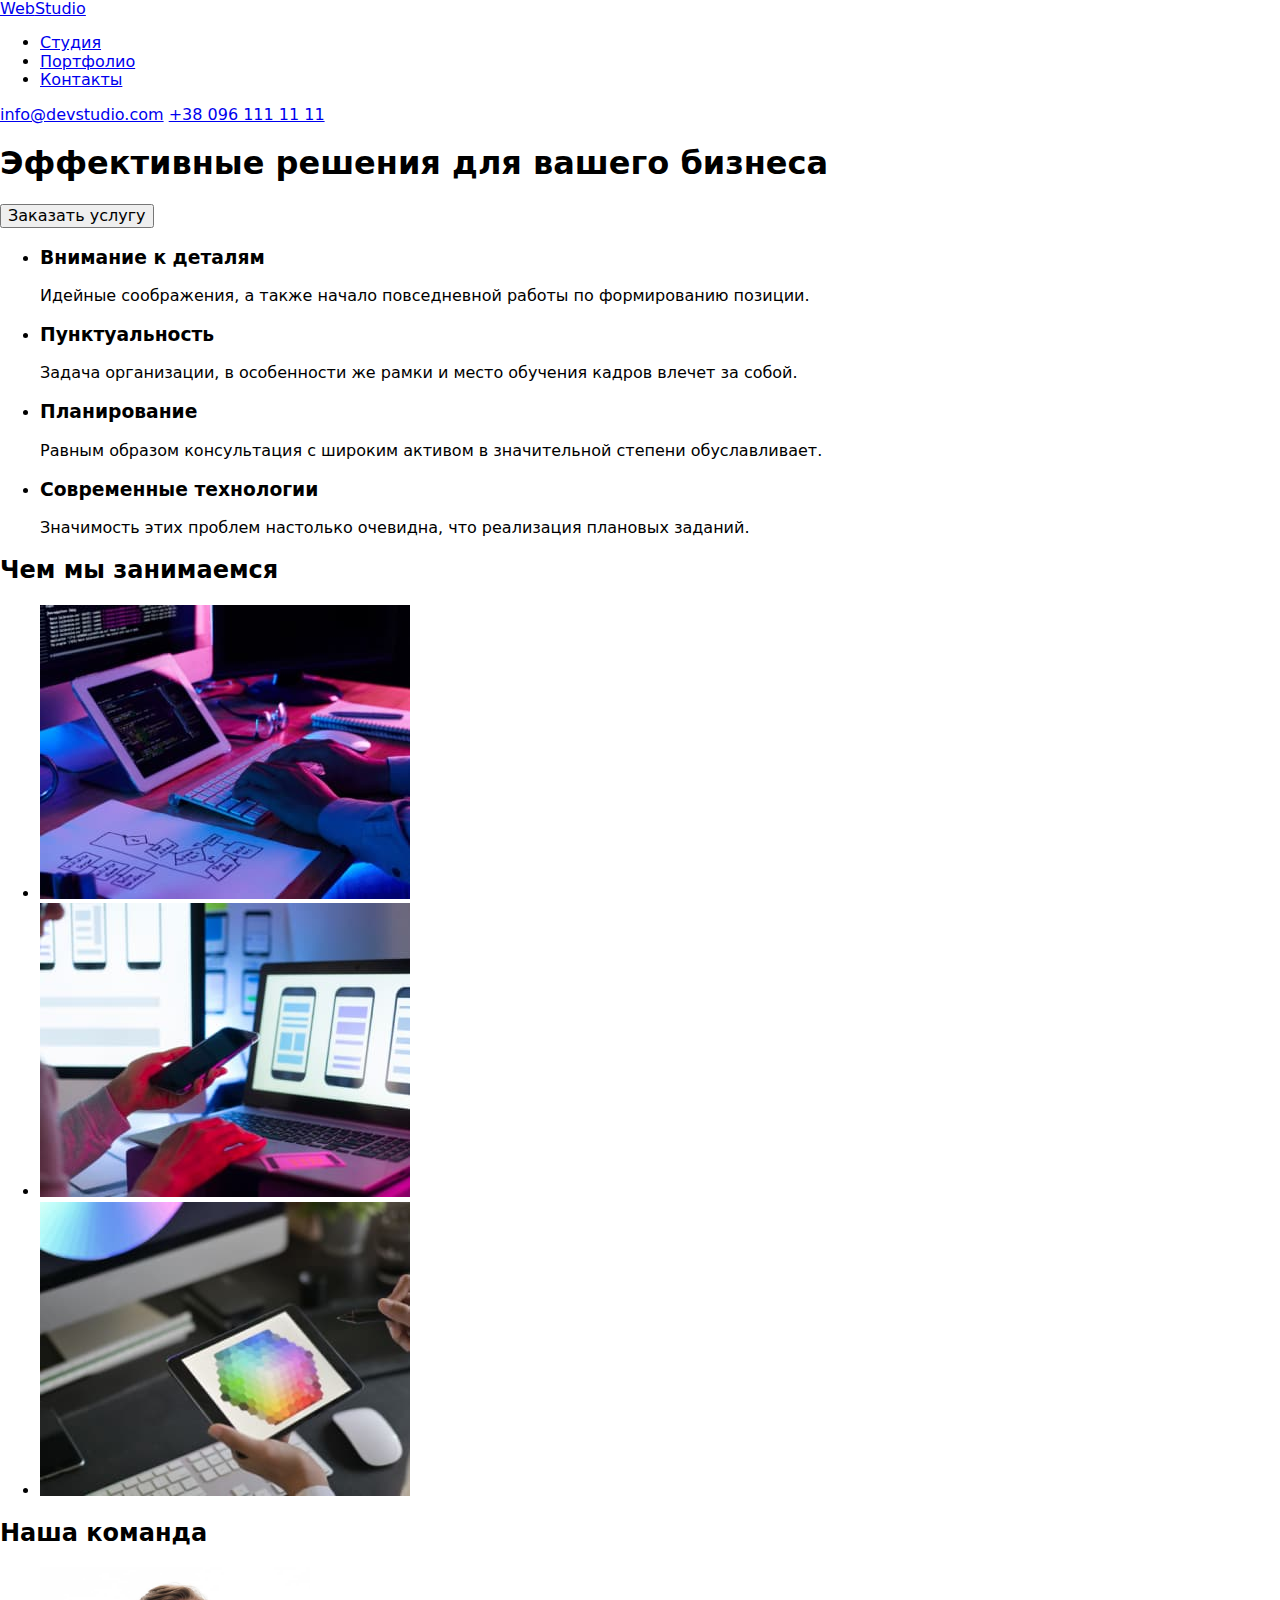
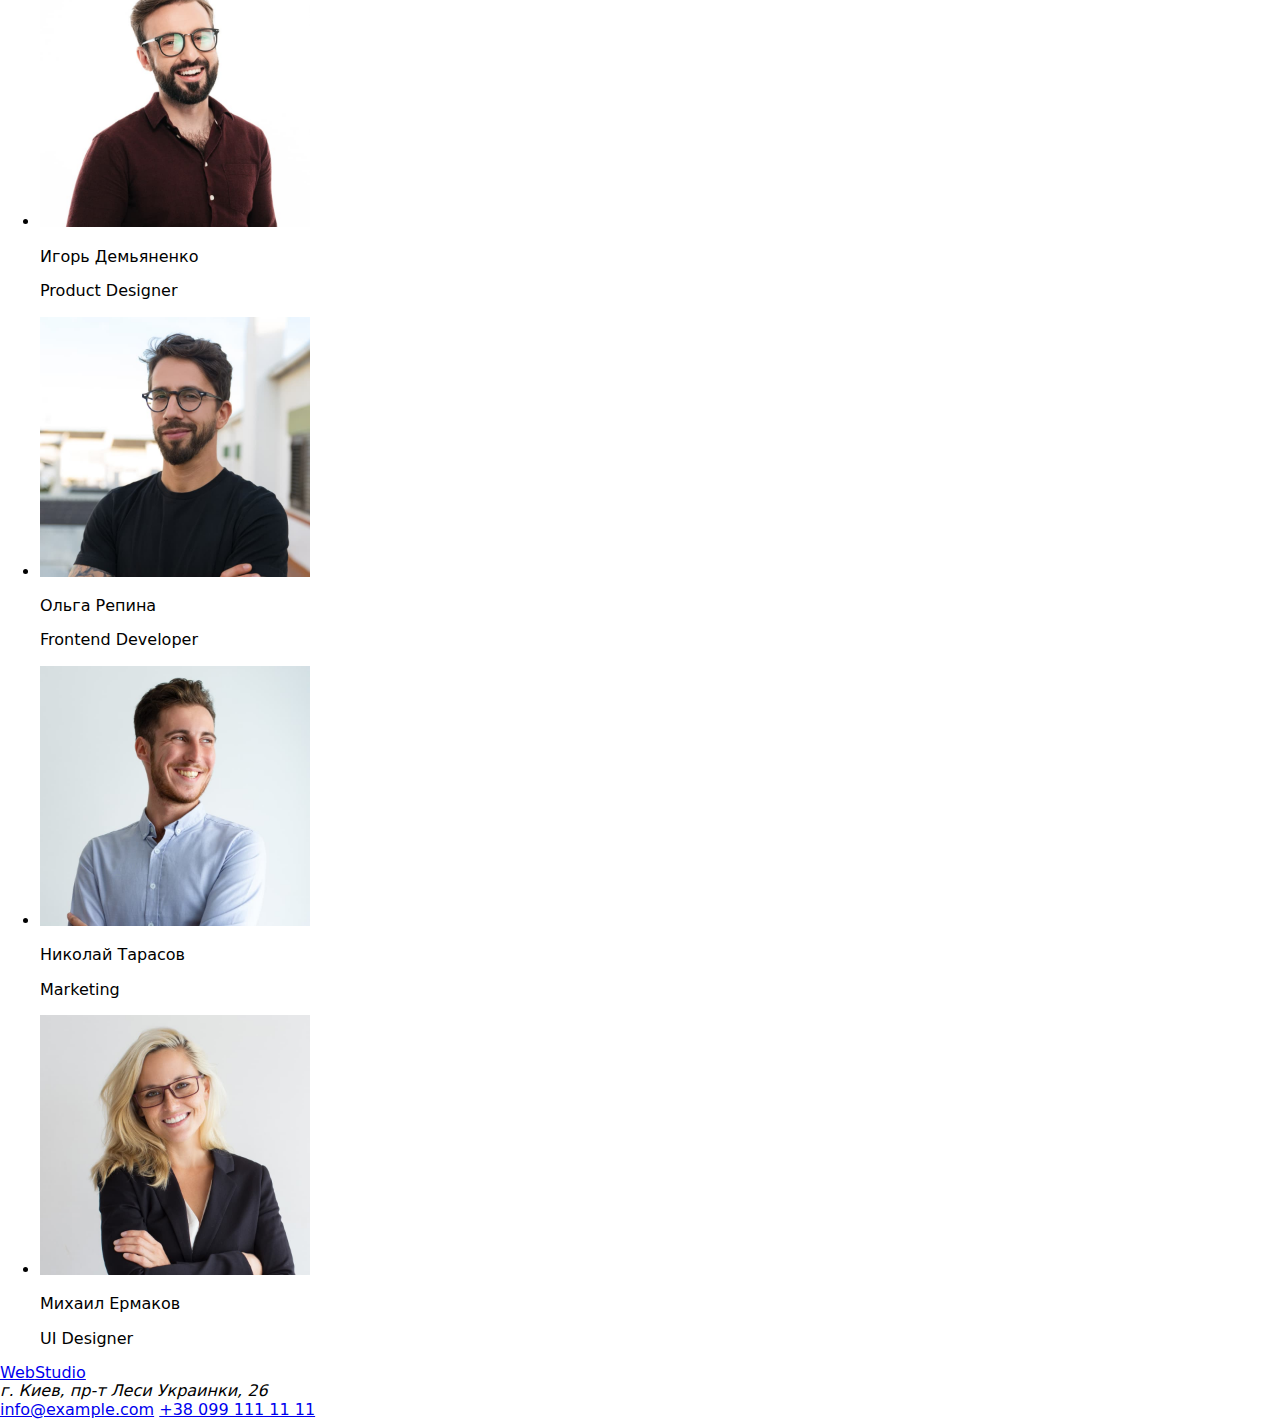
==== contacts.html @ 4da25da5 "Add files via upload" ====
<!DOCTYPE html>

<html lang="ru"><head><meta http-equiv="Content-Type" content="text/html; charset=UTF-8">
    <meta http-equiv="X-UA-Compatible" content="IE=edge">
    <meta name="viewport" content="width=device-width, initial-scale=1.0">
    <link rel="preconnect" href="https://fonts.googleapis.com/">
    <link rel="preconnect" href="https://fonts.gstatic.com/" crossorigin="">
    <link href="./img/css2" rel="stylesheet">
    <title>WebStudio by Rick</title>
    <!-- <link rel="stylesheet" href="./css/modern-normalize.css"> -->
    <link rel="stylesheet" href="https://cdnjs.cloudflare.com/ajax/libs/modern-normalize/1.1.0/modern-normalize.min.css">
    <link rel="stylesheet" href="./img/styles.css">
</head>

<body>
    <header class="header">
        <a href="./index.html" class="logo"><span class="logo-styles">Web</span>Studio</a>
        <nav class="header-nav">
            <ul class="header-list">
                <li class="header-items"><a class="header-item current" href="./index.html">Студия</a></li>
                <li class="header-items"><a class="header-item" href="./portfolio.html">Портфолио</a></li>
                <li class="header-items"><a class="header-item" href="./index.html#contacts">Контакты</a></li>
            </ul>
        </nav>
        <div class="active-link">
            <a href="mailto:info@devstudio.com" class="header-mail">info@devstudio.com</a>
            <a href="tel:+380961111111" class="header-tel">+38 096 111 11 11</a>
        </div>    
    </header>
    
	<main class="main">
        <section class="main-lead">
            <div class="main-text">
                <h1 class="main-heading">Эффективные решения для вашего бизнеса</h1>
                <button type="button" class="main-btn"><span class="main-btn-text">Заказать услугу</span></button>
            </div>
            <ul class="main-list">
                <li class="main-item">
                    <h3 class="main-item-heading">Внимание к деталям</h3>
                    <p class="main-item-text">Идейные соображения, а также начало повседневной работы по формированию позиции.</p>
                </li>
                <li class="main-item">
                    <h3 class="main-item-heading">Пунктуальность</h3>
                    <p class="main-item-text">Задача организации, в особенности же рамки и место обучения кадров влечет за собой.</p>
                </li>
                <li class="main-item">
                    <h3 class="main-item-heading">Планирование</h3>
                    <p class="main-item-text">Равным образом консультация с широким активом в значительной степени обуславливает.</p>
                </li>
                <li class="main-item">
                    <h3 class="main-item-heading">Современные технологии</h3>
                    <p class="main-item-text">Значимость этих проблем настолько очевидна, что реализация плановых заданий.</p>
                </li>
            </ul>
        </section> 
		
        <section class="main-skills">
            <h2 class="main-skills-heading">Чем мы занимаемся</h2>
            <ul class="main-img">
                <li class="main-img-item"><img src="./img/about-us-1.jpg" width="370" alt="our-technologies"></li>
                <li class="main-img-item"><img src="./img/about-us-2.jpg" width="370" alt="our-technologies"></li>
                <li class="main-img-item"><img src="./img/about-us-3.jpg" width="370" alt="our-technologies"></li>
            </ul>
        </section>
		
        <section class="main-team">
            <h2 class="main-team-heading">Наша команда</h2>
            <ul class="main-team-list">
                <li class="main-team-item">
                    <img src="./img/our-team-1.jpg" width="270" alt="foto-our-team">
                    <p class="main-team-fln">Игорь Демьяненко</p>
                    <p lang="en" class="main-team-profession">Product Designer</p>
                </li>
                <li class="main-team-item">
                    <img src="./img/our-team-2.jpg" width="270" alt="foto-our-team">
                    <p class="main-team-fln">Ольга Репина</p>
                    <p lang="en" class="main-team-profession">Frontend Developer</p>
                </li>
                <li class="main-team-item">
                    <img src="./img/our-team-3.jpg" width="270" alt="foto-our-team">
                    <p class="main-team-fln">Николай Тарасов</p>
                    <p lang="en" class="main-team-profession">Marketing</p>
                </li>
                <li class="main-team-item">
                    <img src="./img/our-team-4.jpg" width="270" alt="foto-our-team">
                    <p class="main-team-fln">Михаил Ермаков</p>
                    <p lang="en" class="main-team-profession">UI Designer</p>
                </li>
            </ul>
        </section>
    </main>
	
    <footer class="footer" id="contacts">
        <a href="./index.html" class="logo"><span class="logo-styles">Web</span><span class="footer-logo-item">Studio</span></a>
        <address class="footer-address">г. Киев, пр-т Леси Украинки, 26</address>
        <div class="footer-address-section">
            <a href="mailto:info@example.com" class="footer-mail-text">info@example.com</a>
            <a href="tel:+380991111111" class="footer-tel-text">+38 099 111 11 11</a>
        </div>
    </footer>

</body>
</html>
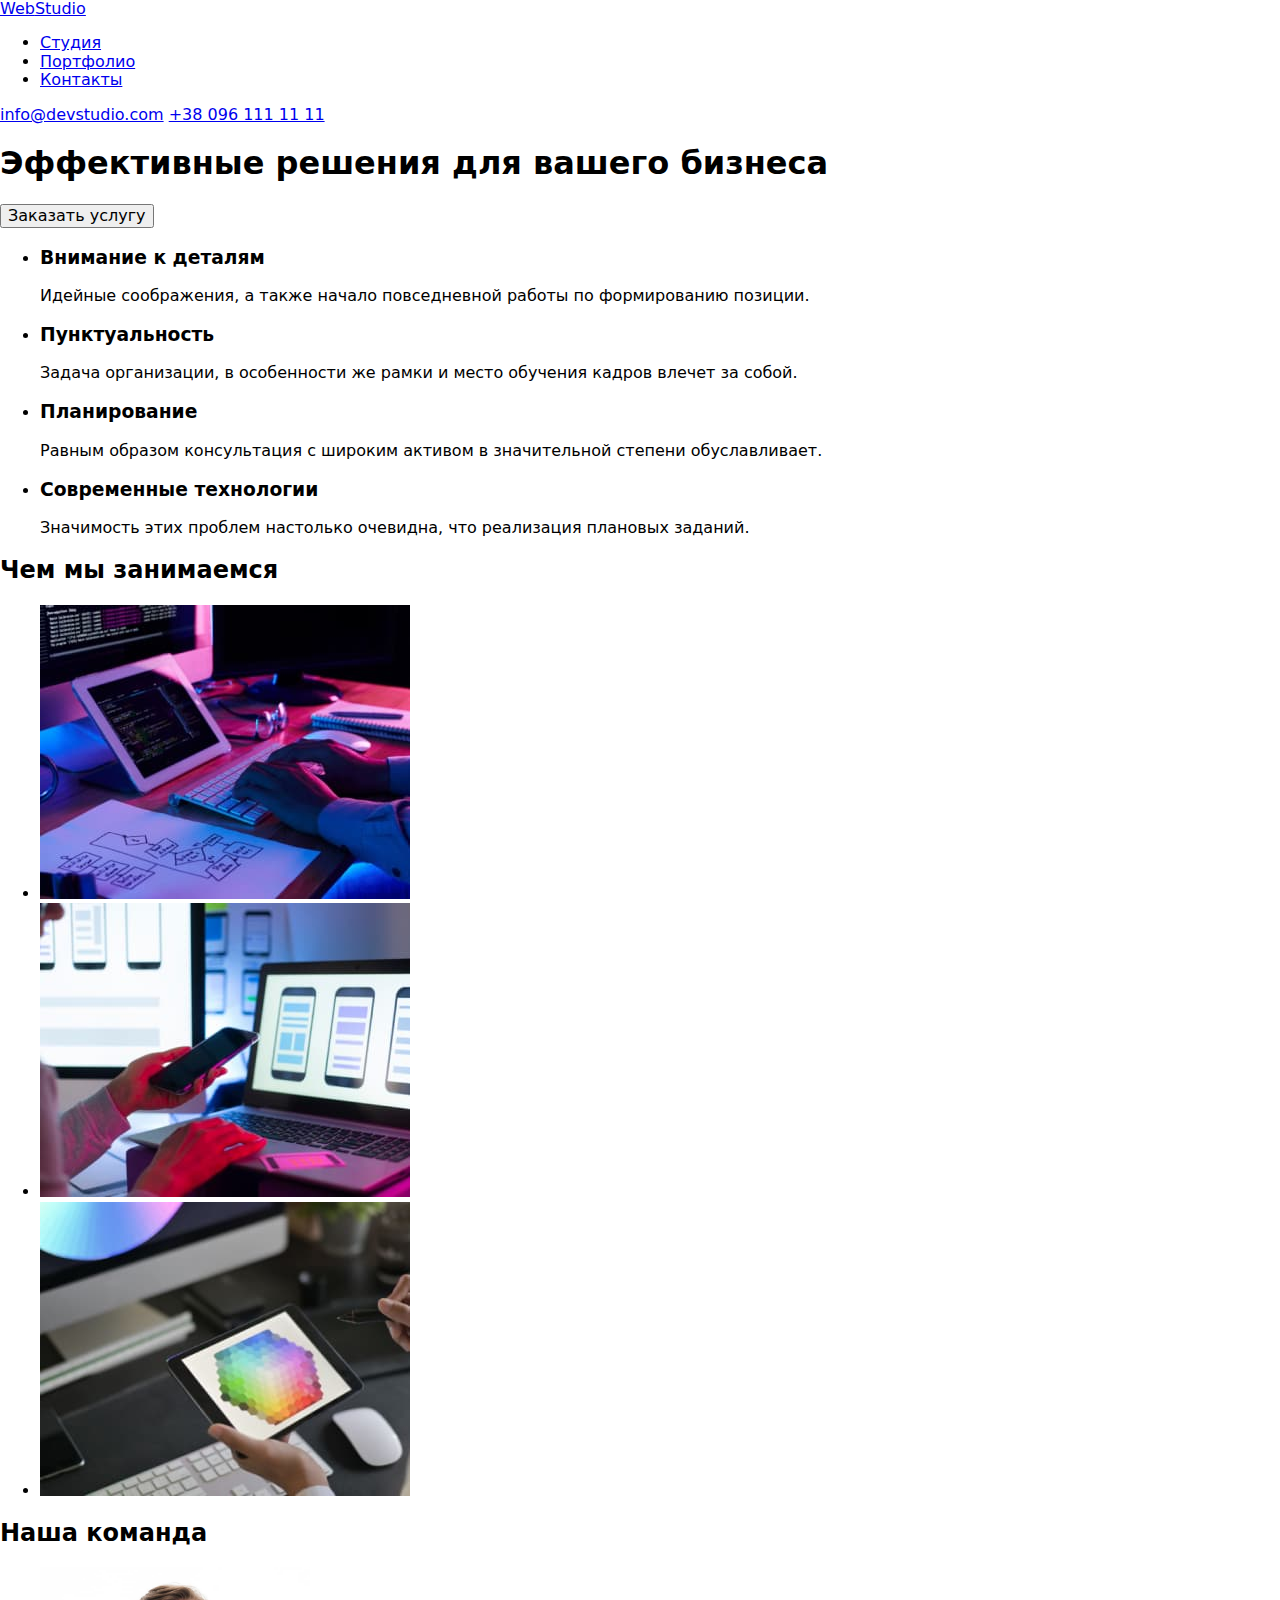
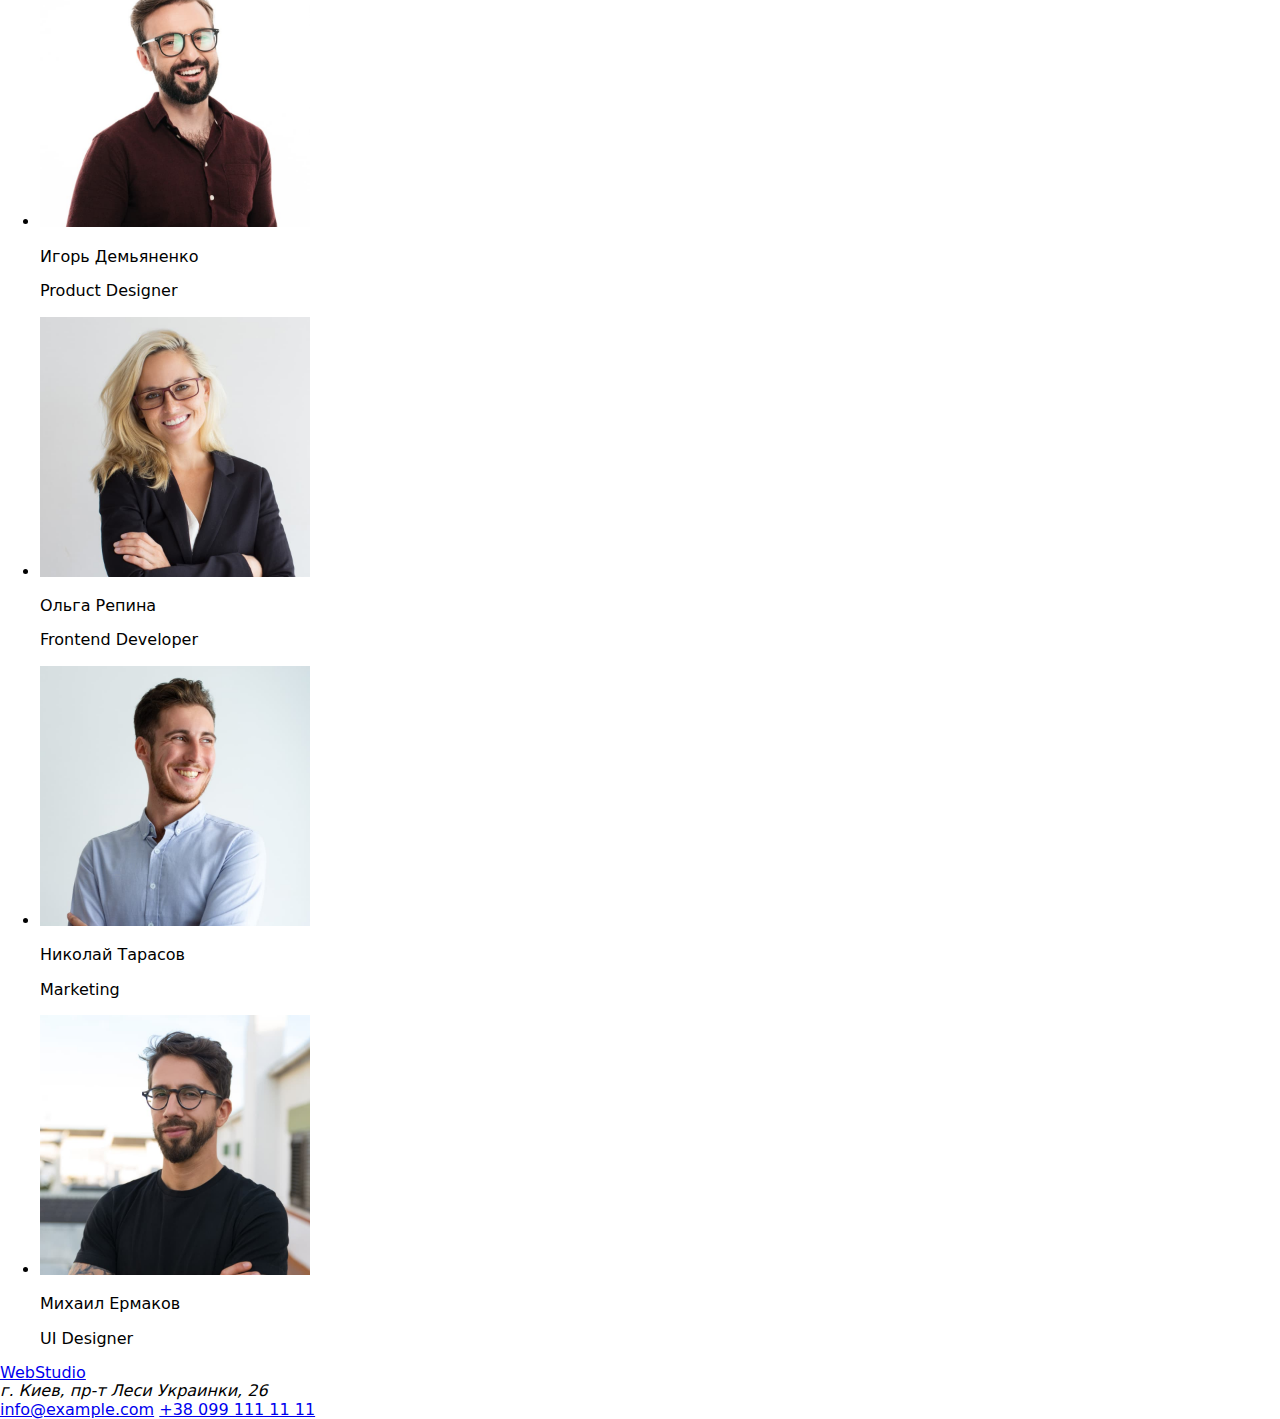
==== commit 65c88b5f: "Commit" ====
--- a/contacts.html
+++ b/contacts.html
@@ -1,103 +1,103 @@
-<!DOCTYPE html>
-
-<html lang="ru"><head><meta http-equiv="Content-Type" content="text/html; charset=UTF-8">
-    <meta http-equiv="X-UA-Compatible" content="IE=edge">
-    <meta name="viewport" content="width=device-width, initial-scale=1.0">
-    <link rel="preconnect" href="https://fonts.googleapis.com/">
-    <link rel="preconnect" href="https://fonts.gstatic.com/" crossorigin="">
-    <link href="./img/css2" rel="stylesheet">
-    <title>WebStudio by Rick</title>
-    <!-- <link rel="stylesheet" href="./css/modern-normalize.css"> -->
-    <link rel="stylesheet" href="https://cdnjs.cloudflare.com/ajax/libs/modern-normalize/1.1.0/modern-normalize.min.css">
-    <link rel="stylesheet" href="./img/styles.css">
-</head>
-
-<body>
-    <header class="header">
-        <a href="./index.html" class="logo"><span class="logo-styles">Web</span>Studio</a>
-        <nav class="header-nav">
-            <ul class="header-list">
-                <li class="header-items"><a class="header-item current" href="./index.html">Студия</a></li>
-                <li class="header-items"><a class="header-item" href="./portfolio.html">Портфолио</a></li>
-                <li class="header-items"><a class="header-item" href="./index.html#contacts">Контакты</a></li>
-            </ul>
-        </nav>
-        <div class="active-link">
-            <a href="mailto:info@devstudio.com" class="header-mail">info@devstudio.com</a>
-            <a href="tel:+380961111111" class="header-tel">+38 096 111 11 11</a>
-        </div>    
-    </header>
-    
-	<main class="main">
-        <section class="main-lead">
-            <div class="main-text">
-                <h1 class="main-heading">Эффективные решения для вашего бизнеса</h1>
-                <button type="button" class="main-btn"><span class="main-btn-text">Заказать услугу</span></button>
-            </div>
-            <ul class="main-list">
-                <li class="main-item">
-                    <h3 class="main-item-heading">Внимание к деталям</h3>
-                    <p class="main-item-text">Идейные соображения, а также начало повседневной работы по формированию позиции.</p>
-                </li>
-                <li class="main-item">
-                    <h3 class="main-item-heading">Пунктуальность</h3>
-                    <p class="main-item-text">Задача организации, в особенности же рамки и место обучения кадров влечет за собой.</p>
-                </li>
-                <li class="main-item">
-                    <h3 class="main-item-heading">Планирование</h3>
-                    <p class="main-item-text">Равным образом консультация с широким активом в значительной степени обуславливает.</p>
-                </li>
-                <li class="main-item">
-                    <h3 class="main-item-heading">Современные технологии</h3>
-                    <p class="main-item-text">Значимость этих проблем настолько очевидна, что реализация плановых заданий.</p>
-                </li>
-            </ul>
-        </section> 
-		
-        <section class="main-skills">
-            <h2 class="main-skills-heading">Чем мы занимаемся</h2>
-            <ul class="main-img">
-                <li class="main-img-item"><img src="./img/about-us-1.jpg" width="370" alt="our-technologies"></li>
-                <li class="main-img-item"><img src="./img/about-us-2.jpg" width="370" alt="our-technologies"></li>
-                <li class="main-img-item"><img src="./img/about-us-3.jpg" width="370" alt="our-technologies"></li>
-            </ul>
-        </section>
-		
-        <section class="main-team">
-            <h2 class="main-team-heading">Наша команда</h2>
-            <ul class="main-team-list">
-                <li class="main-team-item">
-                    <img src="./img/our-team-1.jpg" width="270" alt="foto-our-team">
-                    <p class="main-team-fln">Игорь Демьяненко</p>
-                    <p lang="en" class="main-team-profession">Product Designer</p>
-                </li>
-                <li class="main-team-item">
-                    <img src="./img/our-team-2.jpg" width="270" alt="foto-our-team">
-                    <p class="main-team-fln">Ольга Репина</p>
-                    <p lang="en" class="main-team-profession">Frontend Developer</p>
-                </li>
-                <li class="main-team-item">
-                    <img src="./img/our-team-3.jpg" width="270" alt="foto-our-team">
-                    <p class="main-team-fln">Николай Тарасов</p>
-                    <p lang="en" class="main-team-profession">Marketing</p>
-                </li>
-                <li class="main-team-item">
-                    <img src="./img/our-team-4.jpg" width="270" alt="foto-our-team">
-                    <p class="main-team-fln">Михаил Ермаков</p>
-                    <p lang="en" class="main-team-profession">UI Designer</p>
-                </li>
-            </ul>
-        </section>
-    </main>
-	
-    <footer class="footer" id="contacts">
-        <a href="./index.html" class="logo"><span class="logo-styles">Web</span><span class="footer-logo-item">Studio</span></a>
-        <address class="footer-address">г. Киев, пр-т Леси Украинки, 26</address>
-        <div class="footer-address-section">
-            <a href="mailto:info@example.com" class="footer-mail-text">info@example.com</a>
-            <a href="tel:+380991111111" class="footer-tel-text">+38 099 111 11 11</a>
-        </div>
-    </footer>
-
-</body>
+<!DOCTYPE html>
+
+<html lang="ru"><head><meta http-equiv="Content-Type" content="text/html; charset=UTF-8">
+    <meta http-equiv="X-UA-Compatible" content="IE=edge">
+    <meta name="viewport" content="width=device-width, initial-scale=1.0">
+    <link rel="preconnect" href="https://fonts.googleapis.com/">
+    <link rel="preconnect" href="https://fonts.gstatic.com/" crossorigin="">
+    <link href="./img/css2" rel="stylesheet">
+    <title>WebStudio by Rick</title>
+    <!-- <link rel="stylesheet" href="./css/modern-normalize.css"> -->
+    <link rel="stylesheet" href="https://cdnjs.cloudflare.com/ajax/libs/modern-normalize/1.1.0/modern-normalize.min.css">
+    <link rel="stylesheet" href="./img/styles.css">
+</head>
+
+<body>
+    <header class="header">
+        <a href="./index.html" class="logo"><span class="logo-styles">Web</span>Studio</a>
+        <nav class="header-nav">
+            <ul class="header-list">
+                <li class="header-items"><a class="header-item current" href="./index.html">Студия</a></li>
+                <li class="header-items"><a class="header-item" href="./portfolio.html">Портфолио</a></li>
+                <li class="header-items"><a class="header-item" href="./index.html#contacts">Контакты</a></li>
+            </ul>
+        </nav>
+        <div class="active-link">
+            <a href="mailto:info@devstudio.com" class="header-mail">info@devstudio.com</a>
+            <a href="tel:+380961111111" class="header-tel">+38 096 111 11 11</a>
+        </div>    
+    </header>
+    
+	<main class="main">
+        <section class="main-lead">
+            <div class="main-text">
+                <h1 class="main-heading">Эффективные решения для вашего бизнеса</h1>
+                <button type="button" class="main-btn"><span class="main-btn-text">Заказать услугу</span></button>
+            </div>
+            <ul class="main-list">
+                <li class="main-item">
+                    <h3 class="main-item-heading">Внимание к деталям</h3>
+                    <p class="main-item-text">Идейные соображения, а также начало повседневной работы по формированию позиции.</p>
+                </li>
+                <li class="main-item">
+                    <h3 class="main-item-heading">Пунктуальность</h3>
+                    <p class="main-item-text">Задача организации, в особенности же рамки и место обучения кадров влечет за собой.</p>
+                </li>
+                <li class="main-item">
+                    <h3 class="main-item-heading">Планирование</h3>
+                    <p class="main-item-text">Равным образом консультация с широким активом в значительной степени обуславливает.</p>
+                </li>
+                <li class="main-item">
+                    <h3 class="main-item-heading">Современные технологии</h3>
+                    <p class="main-item-text">Значимость этих проблем настолько очевидна, что реализация плановых заданий.</p>
+                </li>
+            </ul>
+        </section> 
+		
+        <section class="main-skills">
+            <h2 class="main-skills-heading">Чем мы занимаемся</h2>
+            <ul class="main-img">
+                <li class="main-img-item"><img src="./img/about-us-1.jpg" width="370" alt="our-technologies"></li>
+                <li class="main-img-item"><img src="./img/about-us-2.jpg" width="370" alt="our-technologies"></li>
+                <li class="main-img-item"><img src="./img/about-us-3.jpg" width="370" alt="our-technologies"></li>
+            </ul>
+        </section>
+		
+        <section class="main-team">
+            <h2 class="main-team-heading">Наша команда</h2>
+            <ul class="main-team-list">
+                <li class="main-team-item">
+                    <img src="./img/our-team-1.jpg" width="270" alt="foto-our-team">
+                    <p class="main-team-fln">Игорь Демьяненко</p>
+                    <p lang="en" class="main-team-profession">Product Designer</p>
+                </li>
+                <li class="main-team-item">
+                    <img src="./img/our-team-2.jpg" width="270" alt="foto-our-team">
+                    <p class="main-team-fln">Ольга Репина</p>
+                    <p lang="en" class="main-team-profession">Frontend Developer</p>
+                </li>
+                <li class="main-team-item">
+                    <img src="./img/our-team-3.jpg" width="270" alt="foto-our-team">
+                    <p class="main-team-fln">Николай Тарасов</p>
+                    <p lang="en" class="main-team-profession">Marketing</p>
+                </li>
+                <li class="main-team-item">
+                    <img src="./img/our-team-4.jpg" width="270" alt="foto-our-team">
+                    <p class="main-team-fln">Михаил Ермаков</p>
+                    <p lang="en" class="main-team-profession">UI Designer</p>
+                </li>
+            </ul>
+        </section>
+    </main>
+	
+    <footer class="footer" id="contacts">
+        <a href="./index.html" class="logo"><span class="logo-styles">Web</span><span class="footer-logo-item">Studio</span></a>
+        <address class="footer-address">г. Киев, пр-т Леси Украинки, 26</address>
+        <div class="footer-address-section">
+            <a href="mailto:info@example.com" class="footer-mail-text">info@example.com</a>
+            <a href="tel:+380991111111" class="footer-tel-text">+38 099 111 11 11</a>
+        </div>
+    </footer>
+
+</body>
 </html>